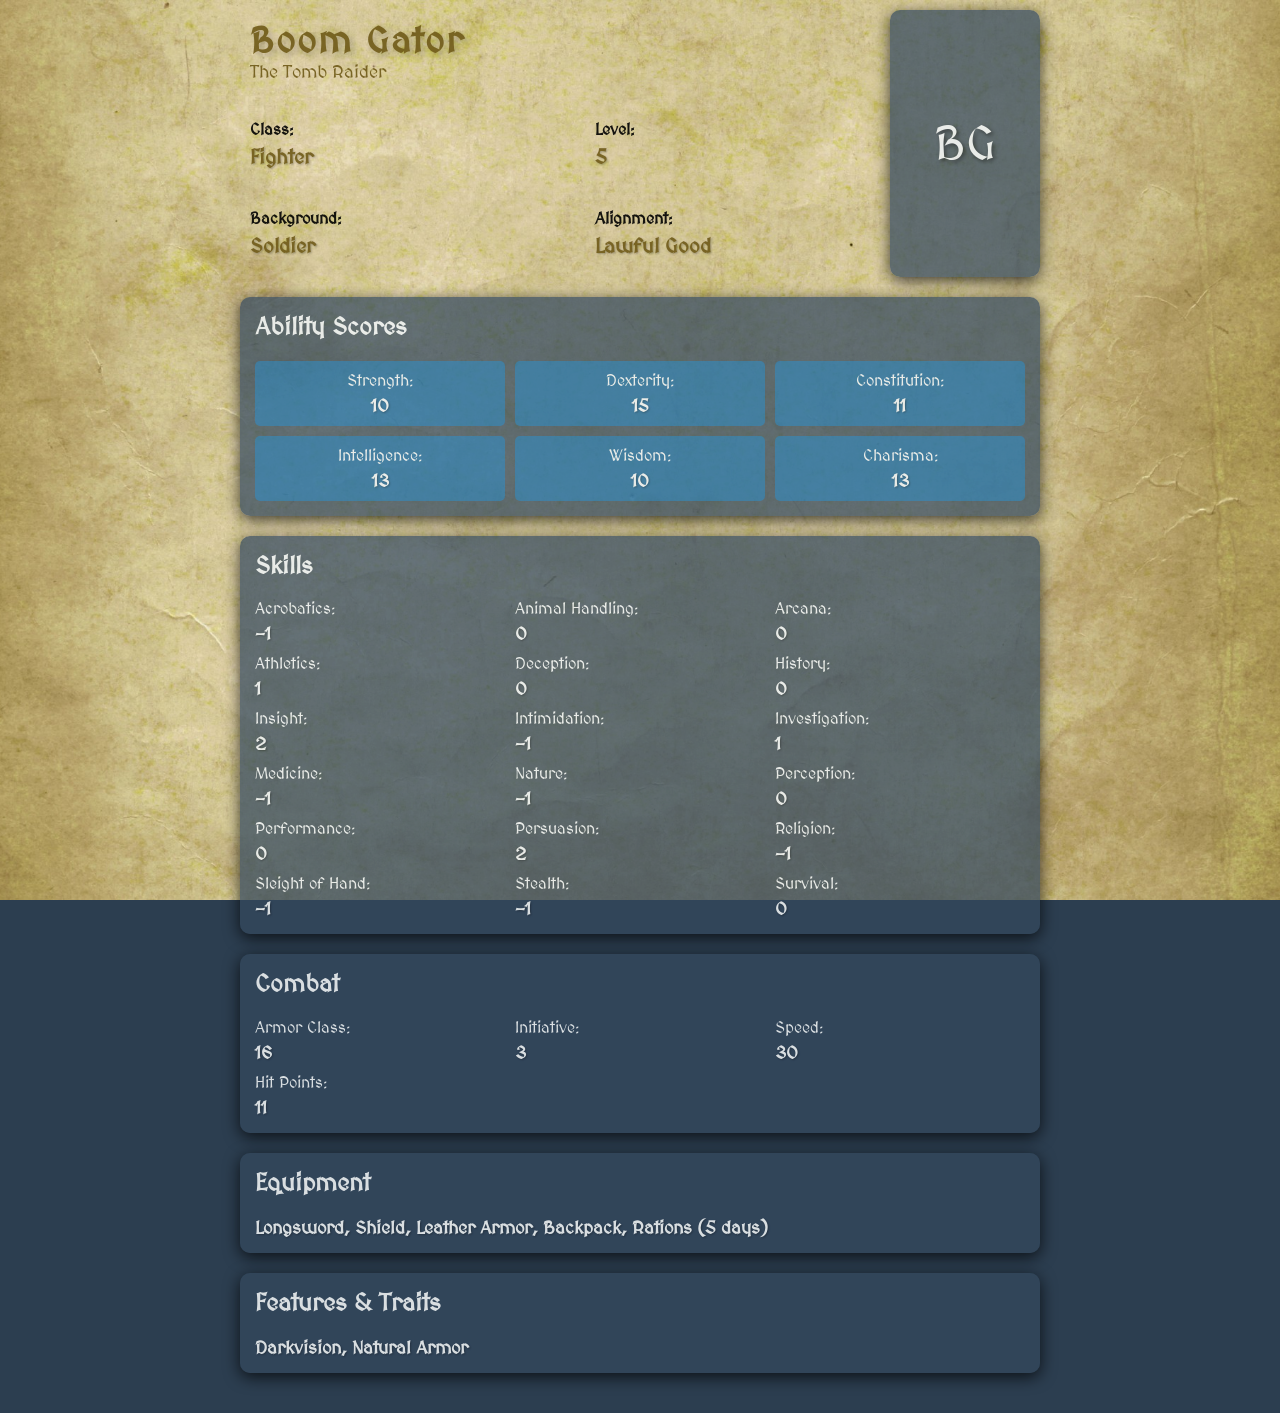
==== index.html @ 52844f90 "Add files via upload" ====
<!DOCTYPE html>
<html lang="en">
<head>
    <meta charset="UTF-8">
    <meta name="viewport" content="width=device-width, initial-scale=1.0">
    <title>Character Sheet</title>
    <style>
        @import url('https://fonts.googleapis.com/css2?family=MedievalSharp&display=swap');

        body {
            font-family: 'MedievalSharp', cursive;
            background-color: #2c3e50;
            color: #ecf0f1;
            max-width: 800px;
            margin: 0 auto;
            padding: 20px;
            background-image: url('images/parchment.jpg');
            background-size: auto 100vh;
            background-attachment: fixed;
            background-position: center;
            background-repeat: no-repeat;
            opacity: 0.9; /* Reduced opacity */
        }

        .header {
            display: flex;
            justify-content: space-between;
            align-items: center;
            margin-bottom: 20px;
        }

        .basic-info {
            flex: 1;
        }

        .character-name-container {
        display: flex;
        flex-direction: column;
        align-items: flex-start;
        margin-top: -150px;
    }

    .character-name {
        font-size: 36px;
        color: #6f5a18;
        text-shadow: 3px 3px 6px rgba(0, 0, 0, 0.232);
        cursor: pointer;
        transition: all 0.3s ease;
        padding: 5px 10px;
        display: inline-block;
        letter-spacing: 2px;
        margin-bottom: 0;
    }

    .character-subtitle {
        font-size: 18px;
        color: #6f5a18;
        margin-top: -5px;
        margin-left: 10px;
    }
        .character-name:hover {
            background-color: rgba(255, 255, 255, 0.5);
            border-radius: 5px;
        }

        .dropdown {
            position: relative;
            display: inline-block;
            margin-top: 0px;
        }

        .dropdown-content {
            display: none;
            position: absolute;
            background-color: rgba(52, 73, 94, 0.9);
            min-width: 160px;
            box-shadow: 0px 8px 16px 0px rgba(0,0,0,0.2);
            z-index: 1;
            border-radius: 5px;
            top: calc(100% - 60px); /* Position the content right below the character subtitle */
            left: 0; /* Align with the left edge of the dropdown */
        }

        .dropdown-content button {
            color: #ecf0f1;
            padding: 12px 16px;
            text-decoration: none;
            display: block;
            background: none;
            border: none;
            width: 100%;
            text-align: left;
            font-family: 'MedievalSharp', cursive;
            cursor: pointer;
            transition: all 0.2s ease;
        }

        .dropdown-content button:hover {
            background-color: rgba(41, 128, 185, 0.7);
        }

        .show {
            display: block;
        }

        .basic-info-grid {
            display: grid;
            grid-template-columns: repeat(2, 1fr);
            gap: 40px;
            margin-top: -20px;
        }

        .basic-info-grid label {
            color: #000000; /* Black text for labels */
            font-weight: bold;
            margin-left: 10px;
        }

        .basic-info-grid .value-display {
            color: #6f5a18; /* Visible text for values */
            font-size: 20px;
            margin-top: 5px;
            margin-left: 10px;
        }

        .portrait-container {
            display: flex;
            flex-direction: column;
            align-items: center;
        }

        .portrait-edit-button {
            margin-bottom: -40px;
            margin-left: 100px;
            background-color: rgba(127, 140, 141, 0.7);
            color: #ecf0f1;
            border: none;
            border-radius: 50%;
            width: 30px;
            height: 30px;
            font-size: 16px;
            transform: scaleX(-1);
            cursor: pointer;
            display: flex;
            align-items: center;
            justify-content: center;
            transition: all 0.3s ease;
            opacity: 0;
            z-index: 2;
        }

        .portrait-edit-button:hover,
        .portrait:hover .portrait-edit-button {
            opacity: 1;
            background-color: rgba(149, 165, 166, 0.9);
        }

        .portrait {
            width: 150px;
            height: 266.67px; /* 9:16 ratio */
            background-color: rgba(52, 73, 94, 0.8);
            border-radius: 10px;
            display: flex;
            justify-content: center;
            align-items: center;
            font-size: 48px;
            color: #ecf0f1;
            text-shadow: 2px 2px 4px rgba(0, 0, 0, 0.5);
            box-shadow: 0 4px 16px rgba(0, 0, 0, 0.8); /* Added shadow */
            transition: all 0.3s ease;
            position: relative; /* Added for positioning the edit button */
            overflow: hidden; /* Add this to contain the background image */
            cursor: pointer;
        }

        .portrait::after {
            content: '';
            position: absolute;
            top: 0;
            left: 0;
            right: 0;
            bottom: 0;
            background-size: cover;
            background-position: center;
            z-index: 1; /* Set a low z-index for the background image */
        }

        .portrait:hover {
            box-shadow: 0 10px 18px rgba(0, 0, 0, 0.8);
        }

        .portrait .edit-button {
            display: none;
            position: absolute;
            top: 10px;
            right: 10px;
            z-index: 200; /* Ensure the button is above the background image */
            background-color: rgba(127, 140, 141, 0.7);
            color: #ecf0f1;
            border: none;
            border-radius: 50%;
            width: 30px;
            height: 30px;
            font-size: 16px;
            cursor: pointer;
            align-items: center;
            justify-content: center;
            transition: all 0.3s ease;
        }

        .portrait:hover .edit-button {
            display: flex;
        }

        .portrait .edit-button:hover {
            background-color: rgba(149, 165, 166, 0.9);
        }

        .portrait-dropdown {
            display: none;
            position: absolute;
            background-color: rgba(52, 73, 94, 0.9);
            border-radius: 5px;
            padding: 5px;
            z-index: 3;
            top: 45px;
            right: 10px;
        }

        .portrait-dropdown button {
            display: block;
            width: 100%;
            padding: 5px 10px;
            margin: 5px 0;
            background: none;
            border: none;
            color: #ecf0f1;
            cursor: pointer;
            text-align: left;
            font-family: 'MedievalSharp', cursive;
            transition: background-color 0.3s;
        }

        .portrait-dropdown button:hover {
            background-color: rgba(41, 128, 185, 0.7);
        }

        .portrait.has-image .edit-button {
            display: none;
        }

        .portrait.show-menu .portrait-dropdown {
            display: block;
        }

        .section {
            background-color: rgba(52, 73, 94, 0.8);
            border-radius: 10px;
            padding: 15px;
            margin-bottom: 20px;
            position: relative;
            box-shadow: 0 4px 16px rgba(0, 0, 0, 0.8);
            transition: all 0.3s ease;
        }

        .section:hover {
            box-shadow: 0 10px 18px rgba(0, 0, 0, 0.8);
        }

        .section h2 {
            margin-top: 0px;
        }

        .grid {
            display: grid;
            grid-template-columns: repeat(auto-fit, minmax(200px, 1fr));
            gap: 10px;
        }

        .stat {
            display: flex;
            flex-direction: column;
            align-items: center;
            background-color: rgba(41, 128, 185, 0.7);
            border-radius: 5px;
            padding: 10px;
            transition: all 0.3s ease;
        }

        .stat:hover {
            transform: scale(1.03);
            box-shadow: 0 10px 18px rgba(0, 0, 0, 0.15);
        }

        input, textarea {
            width: calc(100% - 10px);
            padding: 5px;
            margin-top: 5px;
            background-color: rgba(236, 240, 241, 0.9);
            border: none;
            border-radius: 3px;
            font-family: 'MedievalSharp', cursive;
        }

        .edit-button {
        position: absolute;
        top: 10px; /* Changed from 25px */
        right: 15px;
        background-color: rgba(127, 140, 141, 0.7);
        color: #ecf0f1;
        border: none;
        border-radius: 50%;
        width: 30px;
        height: 30px;
        font-size: 16px;
        cursor: pointer;
        display: none; /* Changed from flex */
        align-items: center;
        justify-content: center;
        transform: scaleX(-1);
        transition: all 0.3s ease;
    }

        .section:hover .edit-button {
            display: flex;
            opacity: 1;
        }

        .edit-button:hover {
            background-color: rgba(149, 165, 166, 0.9);
        }

        .edit-button.editing {
            transform: scaleX(1);
        }

        .value-display {
            font-size: 18px;
            font-weight: bold;
            color: #ecf0f1;
            margin-top: 5px;
            text-shadow: 1px 1px 2px rgba(0, 0, 0, 0.3);
        }

        .input-container {
            display: none;
        }

        .section.editing .value-display {
            display: none;
        }

        .section.editing .input-container {
            display: block;
        }

        .number-input-container {
            position: relative;
            display: flex;
            align-items: center;
            height: 30px;
        }

        .number-input-container input[type="number"] {
            width: calc(100% - 25px);
            height: 100%;
            padding: 0 5px;
        }

        .number-input-container .stepper {
            display: flex;
            flex-direction: column;
            width: 20px;
            height: 100%;
            margin-left: 5px;
        }

        .number-input-container .stepper button {
            flex: 1;
            padding: 0;
            margin: 0;
            background-color: rgba(149, 165, 166, 0.7);
            border: none;
            color: #ecf0f1;
            font-size: 8px;
            cursor: pointer;
            border-radius: 2px;
            transition: all 0.2s ease;
        }

        .number-input-container .stepper button:first-child {
            margin-bottom: 1px;
        }

        .number-input-container .stepper button:hover {
            background-color: rgba(127, 140, 141, 0.9);
        }

        @keyframes glow {
            from {
                text-shadow: 0 0 5px #fff, 0 0 10px #fff, 0 0 15px #e74c3c, 0 0 20px #e74c3c, 0 0 35px #e74c3c, 0 0 40px #e74c3c, 0 0 50px #e74c3c;
            }
            to {
                text-shadow: 0 0 10px #fff, 0 0 20px #fff, 0 0 30px #e74c3c, 0 0 40px #e74c3c, 0 0 70px #e74c3c, 0 0 80px #e74c3c, 0 0 100px #e74c3c;
            }
        }
    </style>
</head>
<body>
    <div class="header">
        <div class="basic-info">
            <div class="dropdown">
                <div class="character-name-container">
                    <h1 class="character-name" onclick="toggleDropdown()">Boom Gator</h1><!--Boom Gator, default-->
                    <div class="character-subtitle">The Tomb Raider</div>
                </div>
                <div id="myDropdown" class="dropdown-content">
                    <button onclick="importCharacter()">Import Character</button>
                    <button onclick="exportCharacter()">Export Character</button>
                    <button onclick="generateRandom()">Generate Random</button>
                </div>
            </div>
            <div class="basic-info-grid">
                <div>
                    <label for="class">Class:</label>
                    <div class="value-display" id="class-display"></div>
                </div>
                <div>
                    <label for="level">Level:</label>
                    <div class="value-display" id="level-display"></div>
                </div>
                <div>
                    <label for="background">Background:</label>
                    <div class="value-display" id="background-display"></div>
                </div>
                <div>
                    <label for="alignment">Alignment:</label>
                    <div class="value-display" id="alignment-display"></div>
                </div>
            </div>
        </div>
        <div class="portrait-container">
            <button class="portrait-edit-button" onclick="editPortrait()">✎</button>
            <div class="portrait">
                BG
            </div>
        </div>
    </div>

    <div class="section">
        <h2>Ability Scores</h2>
        <button class="edit-button" onclick="toggleEdit(this)">✎</button>
        <div class="grid">
            <div class="stat">
                <label for="strength">Strength:</label>
                <div class="value-display" id="strength-display"></div>
                <div class="input-container">
                    <input type="number" id="strength" name="strength" min="1" max="20">
                </div>
            </div>
            <div class="stat">
                <label for="dexterity">Dexterity:</label>
                <div class="value-display" id="dexterity-display"></div>
                <div class="input-container">
                    <input type="number" id="dexterity" name="dexterity" min="1" max="20">
                </div>
            </div>
            <div class="stat">
                <label for="constitution">Constitution:</label>
                <div class="value-display" id="constitution-display"></div>
                <div class="input-container">
                    <input type="number" id="constitution" name="constitution" min="1" max="20">
                </div>
            </div>
            <div class="stat">
                <label for="intelligence">Intelligence:</label>
                <div class="value-display" id="intelligence-display"></div>
                <div class="input-container">
                    <input type="number" id="intelligence" name="intelligence" min="1" max="20">
                </div>
            </div>
            <div class="stat">
                <label for="wisdom">Wisdom:</label>
                <div class="value-display" id="wisdom-display"></div>
                <div class="input-container">
                    <input type="number" id="wisdom" name="wisdom" min="1" max="20">
                </div>
            </div>
            <div class="stat">
                <label for="charisma">Charisma:</label>
                <div class="value-display" id="charisma-display"></div>
                <div class="input-container">
                    <input type="number" id="charisma" name="charisma" min="1" max="20">
                </div>
            </div>
        </div>
    </div>

    <div class="section">
        <h2>Skills</h2>
        <button class="edit-button" onclick="toggleEdit(this)">✎</button>
        <div class="grid">
            <div>
                <label for="acrobatics">Acrobatics:</label>
                <div class="value-display" id="acrobatics-display"></div>
                <div class="input-container">
                    <input type="number" id="acrobatics" name="acrobatics">
                </div>
            </div>
            <div>
                <label for="animalHandling">Animal Handling:</label>
                <div class="value-display" id="animalHandling-display"></div>
                <div class="input-container">
                    <input type="number" id="animalHandling" name="animalHandling">
                </div>
            </div>
            <div>
                <label for="arcana">Arcana:</label>
                <div class="value-display" id="arcana-display"></div>
                <div class="input-container">
                    <input type="number" id="arcana" name="arcana">
                </div>
            </div>
            <div>
                <label for="athletics">Athletics:</label>
                <div class="value-display" id="athletics-display"></div>
                <div class="input-container">
                    <input type="number" id="athletics" name="athletics">
                </div>
            </div>
            <div>
                <label for="deception">Deception:</label>
                <div class="value-display" id="deception-display"></div>
                <div class="input-container">
                    <input type="number" id="deception" name="deception">
                </div>
            </div>
            <div>
                <label for="history">History:</label>
                <div class="value-display" id="history-display"></div>
                <div class="input-container">
                    <input type="number" id="history" name="history">
                </div>
            </div>
            <div>
                <label for="insight">Insight:</label>
                <div class="value-display" id="insight-display"></div>
                <div class="input-container">
                    <input type="number" id="insight" name="insight">
                </div>
            </div>
            <div>
                <label for="intimidation">Intimidation:</label>
                <div class="value-display" id="intimidation-display"></div>
                <div class="input-container">
                    <input type="number" id="intimidation" name="intimidation">
                </div>
            </div>
            <div>
                <label for="investigation">Investigation:</label>
                <div class="value-display" id="investigation-display"></div>
                <div class="input-container">
                    <input type="number" id="investigation" name="investigation">
                </div>
            </div>
            <div>
                <label for="medicine">Medicine:</label>
                <div class="value-display" id="medicine-display"></div>
                <div class="input-container">
                    <input type="number" id="medicine" name="medicine">
                </div>
            </div>
            <div>
                <label for="nature">Nature:</label>
                <div class="value-display" id="nature-display"></div>
                <div class="input-container">
                    <input type="number" id="nature" name="nature">
                </div>
            </div>
            <div>
                <label for="perception">Perception:</label>
                <div class="value-display" id="perception-display"></div>
                <div class="input-container">
                    <input type="number" id="perception" name="perception">
                </div>
            </div>
            <div>
                <label for="performance">Performance:</label>
                <div class="value-display" id="performance-display"></div>
                <div class="input-container">
                    <input type="number" id="performance" name="performance">
                </div>
            </div>
            <div>
                <label for="persuasion">Persuasion:</label>
                <div class="value-display" id="persuasion-display"></div>
                <div class="input-container">
                    <input type="number" id="persuasion" name="persuasion">
                </div>
            </div>
            <div>
                <label for="religion">Religion:</label>
                <div class="value-display" id="religion-display"></div>
                <div class="input-container">
                    <input type="number" id="religion" name="religion">
                </div>
            </div>
            <div>
                <label for="sleightOfHand">Sleight of Hand:</label>
                <div class="value-display" id="sleightOfHand-display"></div>
                <div class="input-container">
                    <input type="number" id="sleightOfHand" name="sleightOfHand">
                </div>
            </div>
            <div>
                <label for="stealth">Stealth:</label>
                <div class="value-display" id="stealth-display"></div>
                <div class="input-container">
                    <input type="number" id="stealth" name="stealth">
                </div>
            </div>
            <div>
                <label for="survival">Survival:</label>
                <div class="value-display" id="survival-display"></div>
                <div class="input-container">
                    <input type="number" id="survival" name="survival">
                </div>
            </div>
        </div>
    </div>

    <div class="section">
        <h2>Combat</h2>
        <button class="edit-button" onclick="toggleEdit(this)">✎</button>
        <div class="grid">
            <div>
                <label for="armorClass">Armor Class:</label>
                <div class="value-display" id="armorClass-display"></div>
                <div class="input-container">
                    <input type="number" id="armorClass" name="armorClass">
                </div>
            </div>
            <div>
                <label for="initiative">Initiative:</label>
                <div class="value-display" id="initiative-display"></div>
                <div class="input-container">
                    <input type="number" id="initiative" name="initiative">
                </div>
            </div>
            <div>
                <label for="speed">Speed:</label>
                <div class="value-display" id="speed-display"></div>
                <div class="input-container">
                    <input type="number" id="speed" name="speed">
                </div>
            </div>
            <div>
                <label for="hitPoints">Hit Points:</label>
                <div class="value-display" id="hitPoints-display"></div>
                <div class="input-container">
                    <input type="number" id="hitPoints" name="hitPoints">
                </div>
            </div>
        </div>
    </div>

    <div class="section">
        <h2>Equipment</h2>
        <button class="edit-button" onclick="toggleEdit(this)">✎</button>
        <div class="value-display" id="equipment-display"></div>
        <div class="input-container">
            <textarea id="equipment" name="equipment" rows="5"></textarea>
        </div>
    </div>

    <div class="section">
        <h2>Features & Traits</h2>
        <button class="edit-button" onclick="toggleEdit(this)">✎</button>
        <div class="value-display" id="features-display"></div>
        <div class="input-container">
            <textarea id="features" name="features" rows="5"></textarea>
        </div>
    </div>

    <script>
        const classes = ['Fighter', 'Rogue', 'Wizard', 'Cleric', 'Ranger'];
        const backgrounds = ['Soldier', 'Criminal', 'Sage', 'Acolyte', 'Outlander'];
        const alignments = ['Lawful Good', 'Neutral Good', 'Chaotic Good', 'Lawful Neutral', 'True Neutral', 'Chaotic Neutral', 'Lawful Evil', 'Neutral Evil', 'Chaotic Evil'];
        const equipment = ['Longsword', 'Shield', 'Leather Armor', 'Backpack', 'Rations (5 days)', 'Waterskin', 'Rope (50 feet)', 'Tinderbox', 'Torch (5)', 'Healing Potion'];
        const features = ['Darkvision', 'Natural Armor', 'Hold Breath', 'Bite Attack', 'Thick Hide', 'Swim Speed'];

        function randomInt(min, max) {
            return Math.floor(Math.random() * (max - min + 1)) + min;
        }

        function randomChoice(arr) {
            return arr[Math.floor(Math.random() * arr.length)];
        }

        function populateCharacter() {
            document.getElementById('class-display').textContent = 'Fighter';
            document.getElementById('level-display').textContent = '5';
            document.getElementById('background-display').textContent = 'Soldier';
            document.getElementById('alignment-display').textContent = 'Lawful Good';

            const abilityScores = ['strength', 'dexterity', 'constitution', 'intelligence', 'wisdom', 'charisma'];
            abilityScores.forEach(ability => {
                document.getElementById(ability).value = randomInt(8, 15);
            });

            const skills = ['acrobatics', 'animalHandling', 'arcana', 'athletics', 'deception', 'history', 'insight', 'intimidation', 'investigation', 'medicine', 'nature', 'perception', 'performance', 'persuasion', 'religion', 'sleightOfHand', 'stealth', 'survival'];
            skills.forEach(skill => {
                document.getElementById(skill).value = randomInt(-1, 2);
            });

            document.getElementById('armorClass').value = randomInt(10, 16);
            document.getElementById('initiative').value = randomInt(-1, 3);
            document.getElementById('speed').value = 30;
            document.getElementById('hitPoints').value = randomInt(6, 12);

            document.getElementById('equipment').value = equipment.slice(0, randomInt(3, 6)).join(', ');
            document.getElementById('features').value = features.slice(0, randomInt(2, 4)).join(', ');

            // Update all display values after populating
            const sections = document.getElementsByClassName('section');
            for (let section of sections) {
                updateDisplayValues(section);
            }
        }

        function toggleEdit(button) {
            const section = button.closest('.section');
            section.classList.toggle('editing');
            button.classList.toggle('editing');

            // Change button icon
            if (section.classList.contains('editing')) {
                button.innerHTML = '✓'; // Check mark
                button.style.transform = 'scaleX(1)'; // Remove flip
            } else {
                button.innerHTML = '✎'; // Pencil icon
                button.style.transform = 'scaleX(-1)'; // Flip horizontally
            }

            const inputs = section.getElementsByTagName('input');
            const textareas = section.getElementsByTagName('textarea');
            const numberInputs = section.querySelectorAll('input[type="number"]');

            for (let input of inputs) {
                input.readOnly = !section.classList.contains('editing');
            }
            for (let textarea of textareas) {
                textarea.readOnly = !section.classList.contains('editing');
            }

            numberInputs.forEach(input => {
                const container = input.closest('.input-container');
                if (container) {
                    const stepper = container.querySelector('.stepper');
                    if (stepper) {
                        stepper.style.visibility = section.classList.contains('editing') ? 'visible' : 'hidden';
                    }
                }
            });

            if (!section.classList.contains('editing')) {
                updateDisplayValues(section);
            }
        }

        function updateDisplayValues(section) {
            const inputs = section.getElementsByTagName('input');
            const textareas = section.getElementsByTagName('textarea');

            for (let input of inputs) {
                const display = document.getElementById(`${input.id}-display`);
                if (display) {
                    display.textContent = input.value;
                }
            }

            for (let textarea of textareas) {
                const display = document.getElementById(`${textarea.id}-display`);
                if (display) {
                    display.textContent = textarea.value;
                }
            }
        }

        function createNumberInputContainer(input) {
            const container = document.createElement('div');
            container.className = 'number-input-container';
            input.parentNode.insertBefore(container, input);
            container.appendChild(input);

            const stepper = document.createElement('div');
            stepper.className = 'stepper';
            container.appendChild(stepper);

            const upButton = document.createElement('button');
            upButton.textContent = '▲';
            upButton.onclick = () => input.stepUp();
            stepper.appendChild(upButton);

            const downButton = document.createElement('button');
            downButton.textContent = '▼';
            downButton.onclick = () => input.stepDown();
            stepper.appendChild(downButton);
        }

        function exportCharacter() {
            const character = {};
            const inputs = document.querySelectorAll('input, textarea');
            inputs.forEach(input => {
                character[input.id] = input.value;
            });
            const csvContent = "data:text/csv;charset=utf-8," 
                + Object.keys(character).join(",") + "\n"
                + Object.values(character).join(",");
            const encodedUri = encodeURI(csvContent);
            const link = document.createElement("a");
            link.setAttribute("href", encodedUri);
            link.setAttribute("download", "character.csv");
            document.body.appendChild(link);
            link.click();
            document.body.removeChild(link);
        }

        function importCharacter() {
            const input = document.createElement('input');
            input.type = 'file';
            input.accept = '.csv';
            input.onchange = function(event) {
                const file = event.target.files[0];
                const reader = new FileReader();
                reader.onload = function(e) {
                    const content = e.target.result;
                    const lines = content.split('\n');
                    const headers = lines[0].split(',');
                    const values = lines[1].split(',');
                    headers.forEach((header, index) => {
                        const element = document.getElementById(header);
                        if (element) {
                            element.value = values[index];
                        }
                    });
                    const sections = document.getElementsByClassName('section');
                    for (let section of sections) {
                        updateDisplayValues(section);
                    }
                };
                reader.readAsText(file);
            };
            input.click();
        }

        function toggleDropdown() {
            document.getElementById("myDropdown").classList.toggle("show");
        }

        window.onclick = function(event) {
            if (!event.target.matches('.character-name')) {
                var dropdowns = document.getElementsByClassName("dropdown-content");
                for (var i = 0; i < dropdowns.length; i++) {
                    var openDropdown = dropdowns[i];
                    if (openDropdown.classList.contains('show')) {
                        openDropdown.classList.remove('show');
                    }
                }
            }
        }

        function generateRandom() {
            // Implement random character generation logic here
            console.log("Generating random character...");
            // After generating, update the display values
            const sections = document.getElementsByClassName('section');
            for (let section of sections) {
                updateDisplayValues(section);
            }
        }

        function togglePortraitMenu() {
            const portrait = document.querySelector('.portrait');
            portrait.classList.toggle('show-menu');
        }

        function uploadNewPhoto() {
            const input = document.createElement('input');
            input.type = 'file';
            input.accept = 'image/*';
            input.onchange = function(event) {
                const file = event.target.files[0];
                if (file) {
                    const reader = new FileReader();
                    reader.onload = function(e) {
                        const portrait = document.querySelector('.portrait');
                        portrait.style.backgroundImage = `url(${e.target.result})`;
                        portrait.style.backgroundSize = 'cover';
                        portrait.style.backgroundPosition = 'center';
                        portrait.textContent = ''; // Remove the "BG" text
                        togglePortraitMenu(); // Close the menu after uploading
                    };
                    reader.readAsDataURL(file);
                }
            };
            input.click();
        }

        function editCropping() {
            // Placeholder for cropping functionality
            console.log("Edit cropping functionality to be implemented");
            // You would typically open a modal or overlay here with cropping tools
            // After cropping, update the portrait background with the cropped image
            togglePortraitMenu(); // Close the menu after editing
        }

        function editPortrait() {
            const portrait = document.querySelector('.portrait');
            if (portrait.classList.contains('has-image')) {
                togglePortraitMenu();
            } else {
                uploadNewPhoto();
            }
        }

        // Close the portrait menu when clicking outside
        document.addEventListener('click', function(event) {
            const portrait = document.querySelector('.portrait');
            const isClickInside = portrait.contains(event.target);

            if (!isClickInside && portrait.classList.contains('show-menu')) {
                portrait.classList.remove('show-menu');
            }
        });

        window.onload = function() {
            populateCharacter();
            const numberInputs = document.querySelectorAll('input[type="number"]');
            numberInputs.forEach(createNumberInputContainer);
        }
    </script>
</body>
</html>
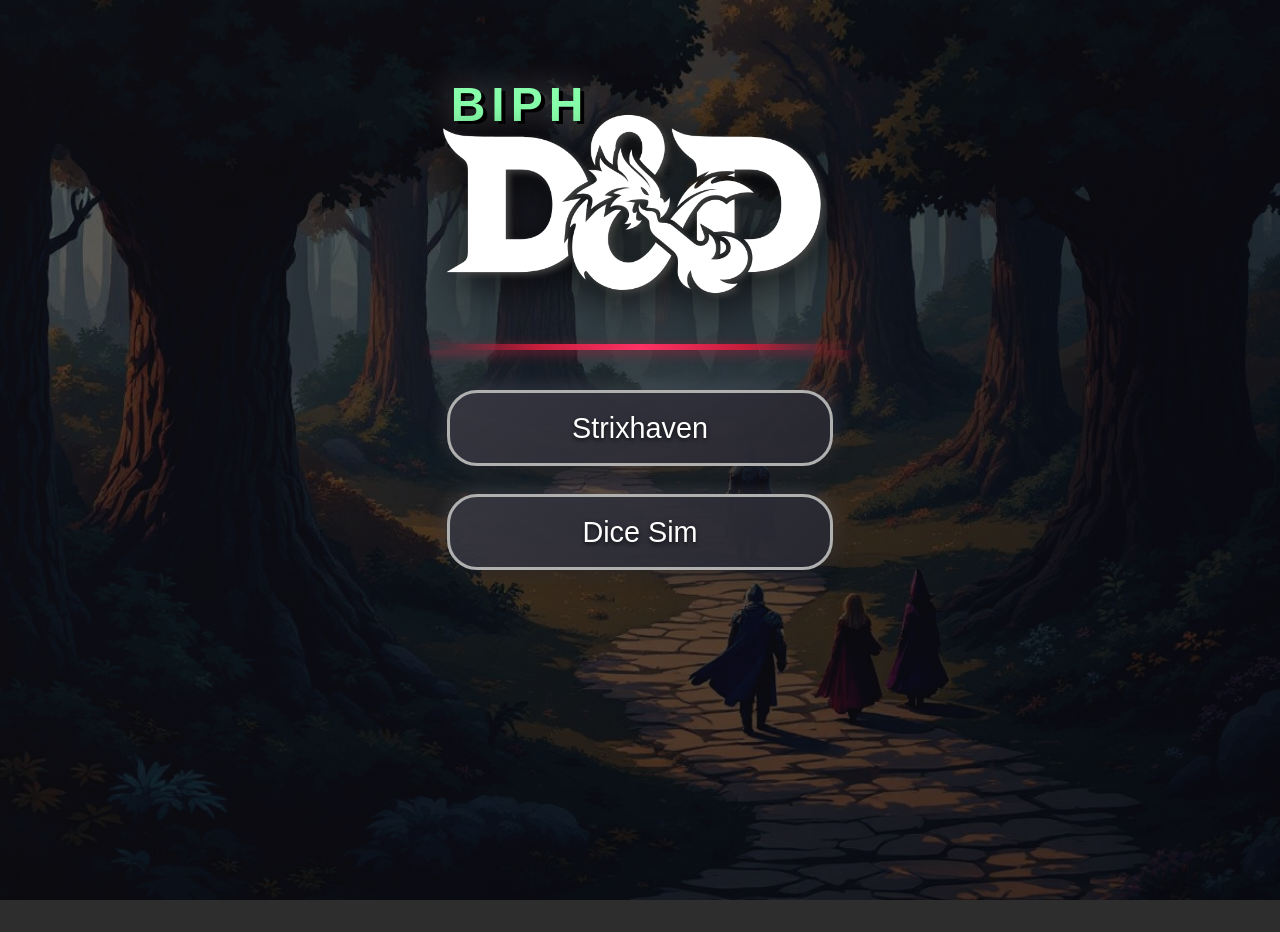
==== commit f8b724a4: "Add files via upload" ====
--- a/index.html
+++ b/index.html
@@ -3,942 +3,192 @@
 <head>
     <meta charset="UTF-8">
     <meta name="viewport" content="width=device-width, initial-scale=1.0">
-    <title>Character Sheet</title>
-    <style>
-        @import url('https://fonts.googleapis.com/css2?family=MedievalSharp&display=swap');
+    <title>BIPH - D&D</title>
+    <link rel="icon" href="images/d20icon.png">
+    
+<style>
+    body {
+        background-color: #2d2d2d;
+        font-family: 'Andika', sans-serif;
+        color: #ffffff;
+        margin: 0;
+        padding: 16px;
+        line-height: 1.6;
+        text-align: center; 
+        overflow-x: hidden;
+        min-height: 100dvh;
+    }
 
-        body {
-            font-family: 'MedievalSharp', cursive;
-            background-color: #2c3e50;
-            color: #ecf0f1;
-            max-width: 800px;
-            margin: 0 auto;
-            padding: 20px;
-            background-image: url('images/parchment.jpg');
-            background-size: auto 100vh;
-            background-attachment: fixed;
-            background-position: center;
-            background-repeat: no-repeat;
-            opacity: 0.9; /* Reduced opacity */
-        }
+    /* Background */
+    .background, .overlay {
+        position: fixed;
+        top: 0; left: 0;
+        width: 100%;
+        height: 100%;
+        z-index: -4;
+    }
 
-        .header {
-            display: flex;
-            justify-content: space-between;
-            align-items: center;
-            margin-bottom: 20px;
-        }
+    .background {
+        background-size: cover;
+        background-position: center center;
+        filter: brightness(0.72) contrast(1.18) saturate(0.95);
+        transition: opacity 1.2s ease;
+    }
 
-        .basic-info {
-            flex: 1;
-        }
+    .overlay {
+        background: linear-gradient(135deg, rgba(28, 28, 32, 0.456), rgba(12, 12, 18, 0.722));
+        z-index: -3;
+    }
 
-        .character-name-container {
+    /* Header */
+    .header {
+        margin: 45px auto 40px;
+        padding: 20px 0;
+    }
+
+    .biph-container {
+        margin-bottom: 25px;
+        margin-right: 240px;
+    }
+
+    .biph-text {
+        font-size: clamp(3rem, 5vw, 2rem);
+        letter-spacing: 6px;
+        color: #ffdd88;
+        text-shadow: 4px 3px 0 #000, 0 0 35px rgba(138, 138, 137, 0.7);
+        line-height: 1;
+        margin: 0;
+    }
+
+    .dnd-container {
+        display: flex;
+        justify-content: center;
+        margin: -60px 0 30px;
+    }
+
+    .dnd-logo {
+        height: 220px;
+        width: auto;
+        max-width: 95%;
+        max-height: 280px;           /* Safety limit */
+        object-fit: contain;         /* Ensures no stretching */
+        filter: drop-shadow(0 8px 20px rgba(0, 0, 0, 0.8));
+    }
+
+    .red-divider {
+        height: 6px;
+        background: linear-gradient(to right, transparent, #c41e3a, #ff3366, #c41e3a, transparent);
+        margin: 30px auto;
+        max-width: 420px;
+        box-shadow: 0 3px 12px rgba(196, 30, 58, 0.65);
+    }
+
+    /* Buttons */
+    .container {
+        max-width: 340px;
+        margin: -50px auto 100px;
         display: flex;
         flex-direction: column;
-        align-items: flex-start;
-        margin-top: -150px;
+        align-items: center;
+        gap: 28px;
+        padding: 0 20px;
     }
 
-    .character-name {
-        font-size: 36px;
-        color: #6f5a18;
-        text-shadow: 3px 3px 6px rgba(0, 0, 0, 0.232);
-        cursor: pointer;
-        transition: all 0.3s ease;
-        padding: 5px 10px;
-        display: inline-block;
-        letter-spacing: 2px;
-        margin-bottom: 0;
+    .button {
+        display: flex;
+        align-items: center;
+        justify-content: center;
+        padding: 12px 20px;
+        font-family: 'Verdana', sans-serif;
+        font-size: clamp(1.45rem, 5.5vw, 1.8rem);
+        color: white;
+        text-decoration: none;
+        background: linear-gradient(135deg, rgba(55, 55, 65, 0.95), rgba(40, 40, 50, 0.95));
+        border: 3px solid #b0b0b0;
+        border-radius: 30px;
+        transition: all 0.4s ease;
+        box-shadow: 0 5px 18px rgba(0, 0, 0, 0.5),
+                    0 0 20px rgba(180, 180, 200, 0.3);
+        width: 100%;
+        max-width: 380px;
+        position: relative;
+        overflow: hidden;
     }
 
-    .character-subtitle {
-        font-size: 18px;
-        color: #6f5a18;
-        margin-top: -5px;
-        margin-left: 10px;
-    }
-        .character-name:hover {
-            background-color: rgba(255, 255, 255, 0.5);
-            border-radius: 5px;
-        }
-
-        .dropdown {
-            position: relative;
-            display: inline-block;
-            margin-top: 0px;
-        }
-
-        .dropdown-content {
-            display: none;
-            position: absolute;
-            background-color: rgba(52, 73, 94, 0.9);
-            min-width: 160px;
-            box-shadow: 0px 8px 16px 0px rgba(0,0,0,0.2);
-            z-index: 1;
-            border-radius: 5px;
-            top: calc(100% - 60px); /* Position the content right below the character subtitle */
-            left: 0; /* Align with the left edge of the dropdown */
-        }
-
-        .dropdown-content button {
-            color: #ecf0f1;
-            padding: 12px 16px;
-            text-decoration: none;
-            display: block;
-            background: none;
-            border: none;
-            width: 100%;
-            text-align: left;
-            font-family: 'MedievalSharp', cursive;
-            cursor: pointer;
-            transition: all 0.2s ease;
-        }
-
-        .dropdown-content button:hover {
-            background-color: rgba(41, 128, 185, 0.7);
-        }
-
-        .show {
-            display: block;
-        }
-
-        .basic-info-grid {
-            display: grid;
-            grid-template-columns: repeat(2, 1fr);
-            gap: 40px;
-            margin-top: -20px;
-        }
-
-        .basic-info-grid label {
-            color: #000000; /* Black text for labels */
-            font-weight: bold;
-            margin-left: 10px;
-        }
-
-        .basic-info-grid .value-display {
-            color: #6f5a18; /* Visible text for values */
-            font-size: 20px;
-            margin-top: 5px;
-            margin-left: 10px;
-        }
-
-        .portrait-container {
-            display: flex;
-            flex-direction: column;
-            align-items: center;
-        }
-
-        .portrait-edit-button {
-            margin-bottom: -40px;
-            margin-left: 100px;
-            background-color: rgba(127, 140, 141, 0.7);
-            color: #ecf0f1;
-            border: none;
-            border-radius: 50%;
-            width: 30px;
-            height: 30px;
-            font-size: 16px;
-            transform: scaleX(-1);
-            cursor: pointer;
-            display: flex;
-            align-items: center;
-            justify-content: center;
-            transition: all 0.3s ease;
-            opacity: 0;
-            z-index: 2;
-        }
-
-        .portrait-edit-button:hover,
-        .portrait:hover .portrait-edit-button {
-            opacity: 1;
-            background-color: rgba(149, 165, 166, 0.9);
-        }
-
-        .portrait {
-            width: 150px;
-            height: 266.67px; /* 9:16 ratio */
-            background-color: rgba(52, 73, 94, 0.8);
-            border-radius: 10px;
-            display: flex;
-            justify-content: center;
-            align-items: center;
-            font-size: 48px;
-            color: #ecf0f1;
-            text-shadow: 2px 2px 4px rgba(0, 0, 0, 0.5);
-            box-shadow: 0 4px 16px rgba(0, 0, 0, 0.8); /* Added shadow */
-            transition: all 0.3s ease;
-            position: relative; /* Added for positioning the edit button */
-            overflow: hidden; /* Add this to contain the background image */
-            cursor: pointer;
-        }
-
-        .portrait::after {
-            content: '';
-            position: absolute;
-            top: 0;
-            left: 0;
-            right: 0;
-            bottom: 0;
-            background-size: cover;
-            background-position: center;
-            z-index: 1; /* Set a low z-index for the background image */
-        }
-
-        .portrait:hover {
-            box-shadow: 0 10px 18px rgba(0, 0, 0, 0.8);
-        }
-
-        .portrait .edit-button {
-            display: none;
-            position: absolute;
-            top: 10px;
-            right: 10px;
-            z-index: 200; /* Ensure the button is above the background image */
-            background-color: rgba(127, 140, 141, 0.7);
-            color: #ecf0f1;
-            border: none;
-            border-radius: 50%;
-            width: 30px;
-            height: 30px;
-            font-size: 16px;
-            cursor: pointer;
-            align-items: center;
-            justify-content: center;
-            transition: all 0.3s ease;
-        }
-
-        .portrait:hover .edit-button {
-            display: flex;
-        }
-
-        .portrait .edit-button:hover {
-            background-color: rgba(149, 165, 166, 0.9);
-        }
-
-        .portrait-dropdown {
-            display: none;
-            position: absolute;
-            background-color: rgba(52, 73, 94, 0.9);
-            border-radius: 5px;
-            padding: 5px;
-            z-index: 3;
-            top: 45px;
-            right: 10px;
-        }
-
-        .portrait-dropdown button {
-            display: block;
-            width: 100%;
-            padding: 5px 10px;
-            margin: 5px 0;
-            background: none;
-            border: none;
-            color: #ecf0f1;
-            cursor: pointer;
-            text-align: left;
-            font-family: 'MedievalSharp', cursive;
-            transition: background-color 0.3s;
-        }
-
-        .portrait-dropdown button:hover {
-            background-color: rgba(41, 128, 185, 0.7);
-        }
-
-        .portrait.has-image .edit-button {
-            display: none;
-        }
-
-        .portrait.show-menu .portrait-dropdown {
-            display: block;
-        }
-
-        .section {
-            background-color: rgba(52, 73, 94, 0.8);
-            border-radius: 10px;
-            padding: 15px;
-            margin-bottom: 20px;
-            position: relative;
-            box-shadow: 0 4px 16px rgba(0, 0, 0, 0.8);
-            transition: all 0.3s ease;
-        }
-
-        .section:hover {
-            box-shadow: 0 10px 18px rgba(0, 0, 0, 0.8);
-        }
-
-        .section h2 {
-            margin-top: 0px;
-        }
-
-        .grid {
-            display: grid;
-            grid-template-columns: repeat(auto-fit, minmax(200px, 1fr));
-            gap: 10px;
-        }
-
-        .stat {
-            display: flex;
-            flex-direction: column;
-            align-items: center;
-            background-color: rgba(41, 128, 185, 0.7);
-            border-radius: 5px;
-            padding: 10px;
-            transition: all 0.3s ease;
-        }
-
-        .stat:hover {
-            transform: scale(1.03);
-            box-shadow: 0 10px 18px rgba(0, 0, 0, 0.15);
-        }
-
-        input, textarea {
-            width: calc(100% - 10px);
-            padding: 5px;
-            margin-top: 5px;
-            background-color: rgba(236, 240, 241, 0.9);
-            border: none;
-            border-radius: 3px;
-            font-family: 'MedievalSharp', cursive;
-        }
-
-        .edit-button {
-        position: absolute;
-        top: 10px; /* Changed from 25px */
-        right: 15px;
-        background-color: rgba(127, 140, 141, 0.7);
-        color: #ecf0f1;
-        border: none;
-        border-radius: 50%;
-        width: 30px;
-        height: 30px;
-        font-size: 16px;
-        cursor: pointer;
-        display: none; /* Changed from flex */
-        align-items: center;
-        justify-content: center;
-        transform: scaleX(-1);
-        transition: all 0.3s ease;
+    .button:hover {
+        background: linear-gradient(135deg, rgba(80, 80, 95, 1), rgba(60, 60, 80, 1));
+        border-color: #ffdd88;
+        transform: translateY(-6px) scale(1.03);
+        box-shadow: 0 12px 28px rgba(150, 100, 200, 0.4),
+                    0 0 35px rgba(255, 220, 100, 0.5);
     }
 
-        .section:hover .edit-button {
-            display: flex;
-            opacity: 1;
-        }
+    .button span {
+        position: relative;
+        z-index: 2;
+        text-shadow: 0 2px 4px rgba(0,0,0,0.7);
+    }
 
-        .edit-button:hover {
-            background-color: rgba(149, 165, 166, 0.9);
-        }
-
-        .edit-button.editing {
-            transform: scaleX(1);
-        }
-
-        .value-display {
-            font-size: 18px;
-            font-weight: bold;
-            color: #ecf0f1;
-            margin-top: 5px;
-            text-shadow: 1px 1px 2px rgba(0, 0, 0, 0.3);
-        }
-
-        .input-container {
-            display: none;
-        }
-
-        .section.editing .value-display {
-            display: none;
-        }
-
-        .section.editing .input-container {
-            display: block;
-        }
-
-        .number-input-container {
-            position: relative;
-            display: flex;
-            align-items: center;
-            height: 30px;
-        }
-
-        .number-input-container input[type="number"] {
-            width: calc(100% - 25px);
-            height: 100%;
-            padding: 0 5px;
-        }
-
-        .number-input-container .stepper {
-            display: flex;
-            flex-direction: column;
-            width: 20px;
-            height: 100%;
-            margin-left: 5px;
-        }
-
-        .number-input-container .stepper button {
-            flex: 1;
-            padding: 0;
-            margin: 0;
-            background-color: rgba(149, 165, 166, 0.7);
-            border: none;
-            color: #ecf0f1;
-            font-size: 8px;
-            cursor: pointer;
-            border-radius: 2px;
-            transition: all 0.2s ease;
-        }
-
-        .number-input-container .stepper button:first-child {
-            margin-bottom: 1px;
-        }
-
-        .number-input-container .stepper button:hover {
-            background-color: rgba(127, 140, 141, 0.9);
-        }
-
-        @keyframes glow {
-            from {
-                text-shadow: 0 0 5px #fff, 0 0 10px #fff, 0 0 15px #e74c3c, 0 0 20px #e74c3c, 0 0 35px #e74c3c, 0 0 40px #e74c3c, 0 0 50px #e74c3c;
-            }
-            to {
-                text-shadow: 0 0 10px #fff, 0 0 20px #fff, 0 0 30px #e74c3c, 0 0 40px #e74c3c, 0 0 70px #e74c3c, 0 0 80px #e74c3c, 0 0 100px #e74c3c;
-            }
-        }
-    </style>
+</style>
 </head>
 <body>
+    <div class="background" id="background"></div>
+    <div class="overlay"></div>
+
+    <!-- Header -->
     <div class="header">
-        <div class="basic-info">
-            <div class="dropdown">
-                <div class="character-name-container">
-                    <h1 class="character-name" onclick="toggleDropdown()">Boom Gator</h1><!--Boom Gator, default-->
-                    <div class="character-subtitle">The Tomb Raider</div>
-                </div>
-                <div id="myDropdown" class="dropdown-content">
-                    <button onclick="importCharacter()">Import Character</button>
-                    <button onclick="exportCharacter()">Export Character</button>
-                    <button onclick="generateRandom()">Generate Random</button>
-                </div>
-            </div>
-            <div class="basic-info-grid">
-                <div>
-                    <label for="class">Class:</label>
-                    <div class="value-display" id="class-display"></div>
-                </div>
-                <div>
-                    <label for="level">Level:</label>
-                    <div class="value-display" id="level-display"></div>
-                </div>
-                <div>
-                    <label for="background">Background:</label>
-                    <div class="value-display" id="background-display"></div>
-                </div>
-                <div>
-                    <label for="alignment">Alignment:</label>
-                    <div class="value-display" id="alignment-display"></div>
-                </div>
-            </div>
+        <div class="biph-container">
+            <h1 class="biph-text" id="biph-text">BIPH</h1>
         </div>
-        <div class="portrait-container">
-            <button class="portrait-edit-button" onclick="editPortrait()">✎</button>
-            <div class="portrait">
-                BG
-            </div>
+        
+        <div class="dnd-container">
+            <img src="images/dnd.png" alt="D&D" class="dnd-logo">
         </div>
+        
+        <div class="red-divider"></div>
     </div>
 
-    <div class="section">
-        <h2>Ability Scores</h2>
-        <button class="edit-button" onclick="toggleEdit(this)">✎</button>
-        <div class="grid">
-            <div class="stat">
-                <label for="strength">Strength:</label>
-                <div class="value-display" id="strength-display"></div>
-                <div class="input-container">
-                    <input type="number" id="strength" name="strength" min="1" max="20">
-                </div>
-            </div>
-            <div class="stat">
-                <label for="dexterity">Dexterity:</label>
-                <div class="value-display" id="dexterity-display"></div>
-                <div class="input-container">
-                    <input type="number" id="dexterity" name="dexterity" min="1" max="20">
-                </div>
-            </div>
-            <div class="stat">
-                <label for="constitution">Constitution:</label>
-                <div class="value-display" id="constitution-display"></div>
-                <div class="input-container">
-                    <input type="number" id="constitution" name="constitution" min="1" max="20">
-                </div>
-            </div>
-            <div class="stat">
-                <label for="intelligence">Intelligence:</label>
-                <div class="value-display" id="intelligence-display"></div>
-                <div class="input-container">
-                    <input type="number" id="intelligence" name="intelligence" min="1" max="20">
-                </div>
-            </div>
-            <div class="stat">
-                <label for="wisdom">Wisdom:</label>
-                <div class="value-display" id="wisdom-display"></div>
-                <div class="input-container">
-                    <input type="number" id="wisdom" name="wisdom" min="1" max="20">
-                </div>
-            </div>
-            <div class="stat">
-                <label for="charisma">Charisma:</label>
-                <div class="value-display" id="charisma-display"></div>
-                <div class="input-container">
-                    <input type="number" id="charisma" name="charisma" min="1" max="20">
-                </div>
-            </div>
-        </div>
-    </div>
+    <div class="container">
+        <a href="https://biphdnd.github.io/strixhaven/" class="button">
+            <span>Strixhaven</span>
+        </a>
 
-    <div class="section">
-        <h2>Skills</h2>
-        <button class="edit-button" onclick="toggleEdit(this)">✎</button>
-        <div class="grid">
-            <div>
-                <label for="acrobatics">Acrobatics:</label>
-                <div class="value-display" id="acrobatics-display"></div>
-                <div class="input-container">
-                    <input type="number" id="acrobatics" name="acrobatics">
-                </div>
-            </div>
-            <div>
-                <label for="animalHandling">Animal Handling:</label>
-                <div class="value-display" id="animalHandling-display"></div>
-                <div class="input-container">
-                    <input type="number" id="animalHandling" name="animalHandling">
-                </div>
-            </div>
-            <div>
-                <label for="arcana">Arcana:</label>
-                <div class="value-display" id="arcana-display"></div>
-                <div class="input-container">
-                    <input type="number" id="arcana" name="arcana">
-                </div>
-            </div>
-            <div>
-                <label for="athletics">Athletics:</label>
-                <div class="value-display" id="athletics-display"></div>
-                <div class="input-container">
-                    <input type="number" id="athletics" name="athletics">
-                </div>
-            </div>
-            <div>
-                <label for="deception">Deception:</label>
-                <div class="value-display" id="deception-display"></div>
-                <div class="input-container">
-                    <input type="number" id="deception" name="deception">
-                </div>
-            </div>
-            <div>
-                <label for="history">History:</label>
-                <div class="value-display" id="history-display"></div>
-                <div class="input-container">
-                    <input type="number" id="history" name="history">
-                </div>
-            </div>
-            <div>
-                <label for="insight">Insight:</label>
-                <div class="value-display" id="insight-display"></div>
-                <div class="input-container">
-                    <input type="number" id="insight" name="insight">
-                </div>
-            </div>
-            <div>
-                <label for="intimidation">Intimidation:</label>
-                <div class="value-display" id="intimidation-display"></div>
-                <div class="input-container">
-                    <input type="number" id="intimidation" name="intimidation">
-                </div>
-            </div>
-            <div>
-                <label for="investigation">Investigation:</label>
-                <div class="value-display" id="investigation-display"></div>
-                <div class="input-container">
-                    <input type="number" id="investigation" name="investigation">
-                </div>
-            </div>
-            <div>
-                <label for="medicine">Medicine:</label>
-                <div class="value-display" id="medicine-display"></div>
-                <div class="input-container">
-                    <input type="number" id="medicine" name="medicine">
-                </div>
-            </div>
-            <div>
-                <label for="nature">Nature:</label>
-                <div class="value-display" id="nature-display"></div>
-                <div class="input-container">
-                    <input type="number" id="nature" name="nature">
-                </div>
-            </div>
-            <div>
-                <label for="perception">Perception:</label>
-                <div class="value-display" id="perception-display"></div>
-                <div class="input-container">
-                    <input type="number" id="perception" name="perception">
-                </div>
-            </div>
-            <div>
-                <label for="performance">Performance:</label>
-                <div class="value-display" id="performance-display"></div>
-                <div class="input-container">
-                    <input type="number" id="performance" name="performance">
-                </div>
-            </div>
-            <div>
-                <label for="persuasion">Persuasion:</label>
-                <div class="value-display" id="persuasion-display"></div>
-                <div class="input-container">
-                    <input type="number" id="persuasion" name="persuasion">
-                </div>
-            </div>
-            <div>
-                <label for="religion">Religion:</label>
-                <div class="value-display" id="religion-display"></div>
-                <div class="input-container">
-                    <input type="number" id="religion" name="religion">
-                </div>
-            </div>
-            <div>
-                <label for="sleightOfHand">Sleight of Hand:</label>
-                <div class="value-display" id="sleightOfHand-display"></div>
-                <div class="input-container">
-                    <input type="number" id="sleightOfHand" name="sleightOfHand">
-                </div>
-            </div>
-            <div>
-                <label for="stealth">Stealth:</label>
-                <div class="value-display" id="stealth-display"></div>
-                <div class="input-container">
-                    <input type="number" id="stealth" name="stealth">
-                </div>
-            </div>
-            <div>
-                <label for="survival">Survival:</label>
-                <div class="value-display" id="survival-display"></div>
-                <div class="input-container">
-                    <input type="number" id="survival" name="survival">
-                </div>
-            </div>
-        </div>
-    </div>
-
-    <div class="section">
-        <h2>Combat</h2>
-        <button class="edit-button" onclick="toggleEdit(this)">✎</button>
-        <div class="grid">
-            <div>
-                <label for="armorClass">Armor Class:</label>
-                <div class="value-display" id="armorClass-display"></div>
-                <div class="input-container">
-                    <input type="number" id="armorClass" name="armorClass">
-                </div>
-            </div>
-            <div>
-                <label for="initiative">Initiative:</label>
-                <div class="value-display" id="initiative-display"></div>
-                <div class="input-container">
-                    <input type="number" id="initiative" name="initiative">
-                </div>
-            </div>
-            <div>
-                <label for="speed">Speed:</label>
-                <div class="value-display" id="speed-display"></div>
-                <div class="input-container">
-                    <input type="number" id="speed" name="speed">
-                </div>
-            </div>
-            <div>
-                <label for="hitPoints">Hit Points:</label>
-                <div class="value-display" id="hitPoints-display"></div>
-                <div class="input-container">
-                    <input type="number" id="hitPoints" name="hitPoints">
-                </div>
-            </div>
-        </div>
-    </div>
-
-    <div class="section">
-        <h2>Equipment</h2>
-        <button class="edit-button" onclick="toggleEdit(this)">✎</button>
-        <div class="value-display" id="equipment-display"></div>
-        <div class="input-container">
-            <textarea id="equipment" name="equipment" rows="5"></textarea>
-        </div>
-    </div>
-
-    <div class="section">
-        <h2>Features & Traits</h2>
-        <button class="edit-button" onclick="toggleEdit(this)">✎</button>
-        <div class="value-display" id="features-display"></div>
-        <div class="input-container">
-            <textarea id="features" name="features" rows="5"></textarea>
-        </div>
+        <a href="https://biphdnd.github.io/dicesim/" class="button">
+            <span>Dice Sim</span>
+        </a>
     </div>
 
     <script>
-        const classes = ['Fighter', 'Rogue', 'Wizard', 'Cleric', 'Ranger'];
-        const backgrounds = ['Soldier', 'Criminal', 'Sage', 'Acolyte', 'Outlander'];
-        const alignments = ['Lawful Good', 'Neutral Good', 'Chaotic Good', 'Lawful Neutral', 'True Neutral', 'Chaotic Neutral', 'Lawful Evil', 'Neutral Evil', 'Chaotic Evil'];
-        const equipment = ['Longsword', 'Shield', 'Leather Armor', 'Backpack', 'Rations (5 days)', 'Waterskin', 'Rope (50 feet)', 'Tinderbox', 'Torch (5)', 'Healing Potion'];
-        const features = ['Darkvision', 'Natural Armor', 'Hold Breath', 'Bite Attack', 'Thick Hide', 'Swim Speed'];
-
-        function randomInt(min, max) {
-            return Math.floor(Math.random() * (max - min + 1)) + min;
-        }
-
-        function randomChoice(arr) {
-            return arr[Math.floor(Math.random() * arr.length)];
-        }
-
-        function populateCharacter() {
-            document.getElementById('class-display').textContent = 'Fighter';
-            document.getElementById('level-display').textContent = '5';
-            document.getElementById('background-display').textContent = 'Soldier';
-            document.getElementById('alignment-display').textContent = 'Lawful Good';
-
-            const abilityScores = ['strength', 'dexterity', 'constitution', 'intelligence', 'wisdom', 'charisma'];
-            abilityScores.forEach(ability => {
-                document.getElementById(ability).value = randomInt(8, 15);
-            });
-
-            const skills = ['acrobatics', 'animalHandling', 'arcana', 'athletics', 'deception', 'history', 'insight', 'intimidation', 'investigation', 'medicine', 'nature', 'perception', 'performance', 'persuasion', 'religion', 'sleightOfHand', 'stealth', 'survival'];
-            skills.forEach(skill => {
-                document.getElementById(skill).value = randomInt(-1, 2);
-            });
-
-            document.getElementById('armorClass').value = randomInt(10, 16);
-            document.getElementById('initiative').value = randomInt(-1, 3);
-            document.getElementById('speed').value = 30;
-            document.getElementById('hitPoints').value = randomInt(6, 12);
-
-            document.getElementById('equipment').value = equipment.slice(0, randomInt(3, 6)).join(', ');
-            document.getElementById('features').value = features.slice(0, randomInt(2, 4)).join(', ');
-
-            // Update all display values after populating
-            const sections = document.getElementsByClassName('section');
-            for (let section of sections) {
-                updateDisplayValues(section);
+        const bgImages = Array.from({length: 15}, (_, i) => `images/${i+1}.jpg`);
+        
+        function setRandomBackground() {
+            const randomIndex = Math.floor(Math.random() * bgImages.length);
+            const bgElement = document.getElementById('background');
+            const biphText = document.getElementById('biph-text');
+            
+            bgElement.style.backgroundImage = `url('${bgImages[randomIndex]}')`;
+            
+            switch(randomIndex + 1) {
+                case 1:  biphText.style.color = "#ffcc00"; break;
+                case 2:  biphText.style.color = "#ff8866"; break;
+                case 3:  biphText.style.color = "#aaff88"; break;
+                case 4:  biphText.style.color = "#88ccff"; break;
+                case 5:  biphText.style.color = "#ff99ee"; break;
+                case 6:  biphText.style.color = "#ffee77"; break;
+                case 7:  biphText.style.color = "#cc88ff"; break;
+                case 8:  biphText.style.color = "#77ffcc"; break;
+                case 9:  biphText.style.color = "#ff7744"; break;
+                case 10: biphText.style.color = "#aaccff"; break;
+                case 11: biphText.style.color = "#ffdd88"; break;
+                case 12: biphText.style.color = "#88ffaa"; break;
+                case 13: biphText.style.color = "#ff99bb"; break;
+                case 14: biphText.style.color = "#77ddff"; break;
+                case 15: biphText.style.color = "#ffcc66"; break;
+                default: biphText.style.color = "#ffdd88";
             }
         }
 
-        function toggleEdit(button) {
-            const section = button.closest('.section');
-            section.classList.toggle('editing');
-            button.classList.toggle('editing');
-
-            // Change button icon
-            if (section.classList.contains('editing')) {
-                button.innerHTML = '✓'; // Check mark
-                button.style.transform = 'scaleX(1)'; // Remove flip
-            } else {
-                button.innerHTML = '✎'; // Pencil icon
-                button.style.transform = 'scaleX(-1)'; // Flip horizontally
-            }
-
-            const inputs = section.getElementsByTagName('input');
-            const textareas = section.getElementsByTagName('textarea');
-            const numberInputs = section.querySelectorAll('input[type="number"]');
-
-            for (let input of inputs) {
-                input.readOnly = !section.classList.contains('editing');
-            }
-            for (let textarea of textareas) {
-                textarea.readOnly = !section.classList.contains('editing');
-            }
-
-            numberInputs.forEach(input => {
-                const container = input.closest('.input-container');
-                if (container) {
-                    const stepper = container.querySelector('.stepper');
-                    if (stepper) {
-                        stepper.style.visibility = section.classList.contains('editing') ? 'visible' : 'hidden';
-                    }
-                }
-            });
-
-            if (!section.classList.contains('editing')) {
-                updateDisplayValues(section);
-            }
-        }
-
-        function updateDisplayValues(section) {
-            const inputs = section.getElementsByTagName('input');
-            const textareas = section.getElementsByTagName('textarea');
-
-            for (let input of inputs) {
-                const display = document.getElementById(`${input.id}-display`);
-                if (display) {
-                    display.textContent = input.value;
-                }
-            }
-
-            for (let textarea of textareas) {
-                const display = document.getElementById(`${textarea.id}-display`);
-                if (display) {
-                    display.textContent = textarea.value;
-                }
-            }
-        }
-
-        function createNumberInputContainer(input) {
-            const container = document.createElement('div');
-            container.className = 'number-input-container';
-            input.parentNode.insertBefore(container, input);
-            container.appendChild(input);
-
-            const stepper = document.createElement('div');
-            stepper.className = 'stepper';
-            container.appendChild(stepper);
-
-            const upButton = document.createElement('button');
-            upButton.textContent = '▲';
-            upButton.onclick = () => input.stepUp();
-            stepper.appendChild(upButton);
-
-            const downButton = document.createElement('button');
-            downButton.textContent = '▼';
-            downButton.onclick = () => input.stepDown();
-            stepper.appendChild(downButton);
-        }
-
-        function exportCharacter() {
-            const character = {};
-            const inputs = document.querySelectorAll('input, textarea');
-            inputs.forEach(input => {
-                character[input.id] = input.value;
-            });
-            const csvContent = "data:text/csv;charset=utf-8," 
-                + Object.keys(character).join(",") + "\n"
-                + Object.values(character).join(",");
-            const encodedUri = encodeURI(csvContent);
-            const link = document.createElement("a");
-            link.setAttribute("href", encodedUri);
-            link.setAttribute("download", "character.csv");
-            document.body.appendChild(link);
-            link.click();
-            document.body.removeChild(link);
-        }
-
-        function importCharacter() {
-            const input = document.createElement('input');
-            input.type = 'file';
-            input.accept = '.csv';
-            input.onchange = function(event) {
-                const file = event.target.files[0];
-                const reader = new FileReader();
-                reader.onload = function(e) {
-                    const content = e.target.result;
-                    const lines = content.split('\n');
-                    const headers = lines[0].split(',');
-                    const values = lines[1].split(',');
-                    headers.forEach((header, index) => {
-                        const element = document.getElementById(header);
-                        if (element) {
-                            element.value = values[index];
-                        }
-                    });
-                    const sections = document.getElementsByClassName('section');
-                    for (let section of sections) {
-                        updateDisplayValues(section);
-                    }
-                };
-                reader.readAsText(file);
-            };
-            input.click();
-        }
-
-        function toggleDropdown() {
-            document.getElementById("myDropdown").classList.toggle("show");
-        }
-
-        window.onclick = function(event) {
-            if (!event.target.matches('.character-name')) {
-                var dropdowns = document.getElementsByClassName("dropdown-content");
-                for (var i = 0; i < dropdowns.length; i++) {
-                    var openDropdown = dropdowns[i];
-                    if (openDropdown.classList.contains('show')) {
-                        openDropdown.classList.remove('show');
-                    }
-                }
-            }
-        }
-
-        function generateRandom() {
-            // Implement random character generation logic here
-            console.log("Generating random character...");
-            // After generating, update the display values
-            const sections = document.getElementsByClassName('section');
-            for (let section of sections) {
-                updateDisplayValues(section);
-            }
-        }
-
-        function togglePortraitMenu() {
-            const portrait = document.querySelector('.portrait');
-            portrait.classList.toggle('show-menu');
-        }
-
-        function uploadNewPhoto() {
-            const input = document.createElement('input');
-            input.type = 'file';
-            input.accept = 'image/*';
-            input.onchange = function(event) {
-                const file = event.target.files[0];
-                if (file) {
-                    const reader = new FileReader();
-                    reader.onload = function(e) {
-                        const portrait = document.querySelector('.portrait');
-                        portrait.style.backgroundImage = `url(${e.target.result})`;
-                        portrait.style.backgroundSize = 'cover';
-                        portrait.style.backgroundPosition = 'center';
-                        portrait.textContent = ''; // Remove the "BG" text
-                        togglePortraitMenu(); // Close the menu after uploading
-                    };
-                    reader.readAsDataURL(file);
-                }
-            };
-            input.click();
-        }
-
-        function editCropping() {
-            // Placeholder for cropping functionality
-            console.log("Edit cropping functionality to be implemented");
-            // You would typically open a modal or overlay here with cropping tools
-            // After cropping, update the portrait background with the cropped image
-            togglePortraitMenu(); // Close the menu after editing
-        }
-
-        function editPortrait() {
-            const portrait = document.querySelector('.portrait');
-            if (portrait.classList.contains('has-image')) {
-                togglePortraitMenu();
-            } else {
-                uploadNewPhoto();
-            }
-        }
-
-        // Close the portrait menu when clicking outside
-        document.addEventListener('click', function(event) {
-            const portrait = document.querySelector('.portrait');
-            const isClickInside = portrait.contains(event.target);
-
-            if (!isClickInside && portrait.classList.contains('show-menu')) {
-                portrait.classList.remove('show-menu');
-            }
-        });
-
-        window.onload = function() {
-            populateCharacter();
-            const numberInputs = document.querySelectorAll('input[type="number"]');
-            numberInputs.forEach(createNumberInputContainer);
-        }
+        window.onload = setRandomBackground;
     </script>
 </body>
 </html>
